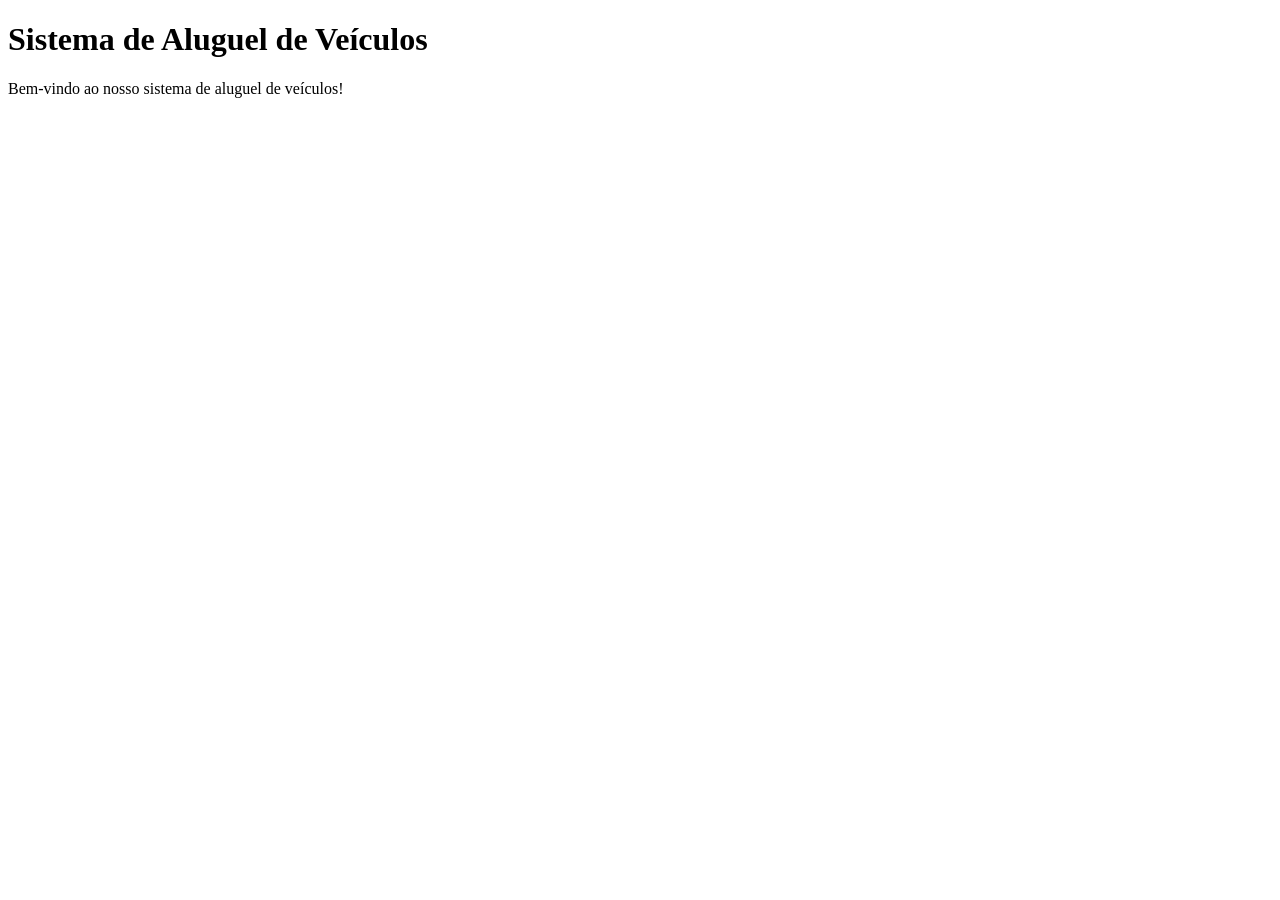
==== index.html @ 8f6b2f8c "criando os arquivos e os organizando" ====
<!DOCTYPE html>
<html lang="pt-br">
<head>
    <meta charset="UTF-8">
    <meta name="viewport" content="width=device-width, initial-scale=1.0">
    <title>Document</title>
</head>
<body>
    <h1>Sistema de Aluguel de Veículos</h1>
    <p>Bem-vindo ao nosso sistema de aluguel de veículos!</p>
</body>
</html>
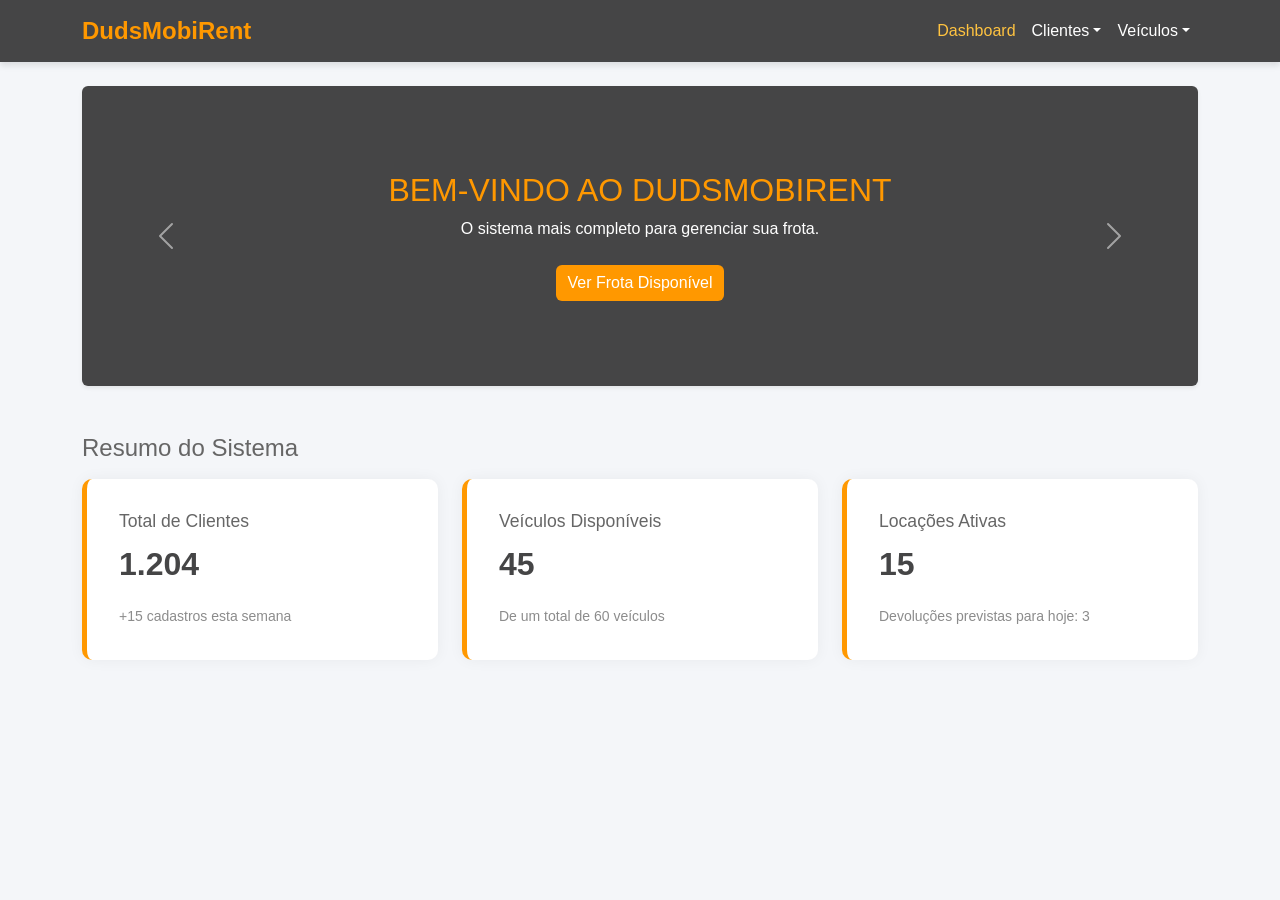
==== commit 3b9a1b88: "Adicionando Navbar e Carousel do bootstrap, dando formas para a pagina index, adicionando paletas de" ====
--- a/index.html
+++ b/index.html
@@ -1,12 +1,102 @@
 <!DOCTYPE html>
-<html lang="pt-br">
+<html lang="pt-BR">
 <head>
     <meta charset="UTF-8">
     <meta name="viewport" content="width=device-width, initial-scale=1.0">
-    <title>Document</title>
+    <title>DudsMobiRent - Sistema de Aluguel de Veículos</title>
+    <link href="https://cdn.jsdelivr.net/npm/bootstrap@5.3.0/dist/css/bootstrap.min.css" rel="stylesheet">
+    <link rel="stylesheet" href="css/style.css">
 </head>
 <body>
-    <h1>Sistema de Aluguel de Veículos</h1>
-    <p>Bem-vindo ao nosso sistema de aluguel de veículos!</p>
+
+    <nav class="navbar navbar-expand-lg navbar-custom">
+        <div class="container">
+            <a class="navbar-brand" href="index.html">DudsMobiRent</a>
+            <button class="navbar-toggler bg-light" type="button" data-bs-toggle="collapse" data-bs-target="#navbarNav">
+                <span class="navbar-toggler-icon"></span>
+            </button>
+            <div class="collapse navbar-collapse" id="navbarNav">
+                <ul class="navbar-nav ms-auto">
+                    <li class="nav-item"><a class="nav-link active" href="index.html">Dashboard</a></li>
+                    <li class="nav-item dropdown">
+                        <a class="nav-link dropdown-toggle" href="#" data-bs-toggle="dropdown">Clientes</a>
+                        <ul class="dropdown-menu">
+                            <li><a class="dropdown-item" href="clientes-cadastro.html">Cadastrar Cliente</a></li>
+                            <li><a class="dropdown-item" href="clientes-lista.html">Listar Clientes</a></li>
+                        </ul>
+                    </li>
+                    <li class="nav-item dropdown">
+                        <a class="nav-link dropdown-toggle" href="#" data-bs-toggle="dropdown">Veículos</a>
+                        <ul class="dropdown-menu">
+                            <li><a class="dropdown-item" href="veiculos-cadastro.html">Cadastrar Veículo</a></li>
+                            <li><a class="dropdown-item" href="veiculos-lista.html">Listar Veículos</a></li>
+                        </ul>
+                    </li>
+                </ul>
+            </div>
+        </div>
+    </nav>
+
+    <main class="container mt-4">
+        
+        <div id="ofertasCarousel" class="carousel slide mb-5 shadow-sm rounded" data-bs-ride="carousel">
+            <div class="carousel-inner rounded">
+                <div class="carousel-item active" style="background-color: var(--dark-gray); height: 300px;">
+                    <div class="d-flex flex-column justify-content-center align-items-center h-100 text-white text-center p-4">
+                        <h2 class="text-orange">BEM-VINDO AO DUDSMOBIRENT</h2>
+                        <p>O sistema mais completo para gerenciar sua frota.</p>
+                        <a href="veiculos-lista.html" class="btn btn-custom mt-2">Ver Frota Disponível</a>
+                    </div>
+                </div>
+                <div class="carousel-item" style="background-color: var(--med-gray); height: 300px;">
+                    <div class="d-flex flex-column justify-content-center align-items-center h-100 text-white text-center p-4">
+                        <h2 class="text-light-orange">Oferta de Fim de Semana!</h2>
+                        <p>Descontos de até 20% no aluguel de SUVs.</p>
+                    </div>
+                </div>
+            </div>
+            <button class="carousel-control-prev" type="button" data-bs-target="#ofertasCarousel" data-bs-slide="prev">
+                <span class="carousel-control-prev-icon" aria-hidden="true"></span>
+            </button>
+            <button class="carousel-control-next" type="button" data-bs-target="#ofertasCarousel" data-bs-slide="next">
+                <span class="carousel-control-next-icon" aria-hidden="true"></span>
+            </button>
+        </div>
+
+        <h4 class="mb-3" style="color: var(--med-gray);">Resumo do Sistema</h4>
+        <div class="row">
+            <div class="col-md-4 mb-3">
+                <div class="card card-dashboard p-3">
+                    <div class="card-body">
+                        <h5 class="card-title">Total de Clientes</h5>
+                        <p class="card-text-highlight">1.204</p>
+                        <small class="text-light-gray">+15 cadastros esta semana</small>
+                    </div>
+                </div>
+            </div>
+            <div class="col-md-4 mb-3">
+                <div class="card card-dashboard p-3">
+                    <div class="card-body">
+                        <h5 class="card-title">Veículos Disponíveis</h5>
+                        <p class="card-text-highlight">45</p>
+                        <small class="text-light-gray">De um total de 60 veículos</small>
+                    </div>
+                </div>
+            </div>
+            <div class="col-md-4 mb-3">
+                <div class="card card-dashboard p-3">
+                    <div class="card-body">
+                        <h5 class="card-title">Locações Ativas</h5>
+                        <p class="card-text-highlight">15</p>
+                        <small class="text-light-gray">Devoluções previstas para hoje: 3</small>
+                    </div>
+                </div>
+            </div>
+        </div>
+
+    </main>
+
+    <script src="https://cdn.jsdelivr.net/npm/bootstrap@5.3.0/dist/js/bootstrap.bundle.min.js"></script>
+    <script src="js/script.js"></script>
 </body>
 </html>
--- a/css/style.css
+++ b/css/style.css
@@ -0,0 +1,85 @@
+:root {
+    --dark-gray: #454546;
+    --med-gray: #666666;
+    --light-gray: #8c8c8c;
+    --orange: #ff9800;
+    --light-orange: #ffc340;
+}
+
+body {
+    background-color: #f4f6f9;
+    font-family: 'Segoe UI', Tahoma, Geneva, Verdana, sans-serif;
+    color: var(--dark-gray);
+}
+
+/* Navbar Customizada */
+.navbar-custom {
+    background-color: var(--dark-gray);
+    box-shadow: 0 4px 6px rgba(0,0,0,0.1);
+}
+.navbar-custom .navbar-brand {
+    color: var(--orange) !important;
+    font-weight: bold;
+    font-size: 1.5rem;
+}
+.navbar-custom .nav-link {
+    color: #ffffff !important;
+    transition: 0.3s;
+}
+.navbar-custom .nav-link:hover, .navbar-custom .nav-link.active {
+    color: var(--light-orange) !important;
+}
+
+/* Botões */
+.btn-custom {
+    background-color: var(--orange);
+    color: #fff;
+    border: none;
+    transition: 0.3s;
+}
+.btn-custom:hover {
+    background-color: var(--light-orange);
+    color: var(--dark-gray);
+}
+
+/* Cards (Baseado na imagem de dashboard) */
+.card-dashboard {
+    border: none;
+    border-radius: 10px;
+    box-shadow: 0 0 15px rgba(0,0,0,0.05);
+    border-left: 5px solid var(--orange);
+    transition: transform 0.2s;
+}
+.card-dashboard:hover {
+    transform: translateY(-5px);
+}
+.card-title {
+    color: var(--med-gray);
+    font-size: 1.1rem;
+}
+.card-text-highlight {
+    color: var(--dark-gray);
+    font-size: 2rem;
+    font-weight: bold;
+}
+
+/* Tabelas e Formulários */
+.table-custom thead {
+    background-color: var(--med-gray);
+    color: #fff;
+}
+.form-control:focus {
+    border-color: var(--orange);
+    box-shadow: 0 0 0 0.25rem rgba(255, 152, 0, 0.25);
+}
+
+/* Textos */
+.text-orange { color: var(--orange); }
+.text-light-gray { color: var(--light-gray); }
+
+/* Carrossel */
+.carousel-item img {
+    height: 300px;
+    object-fit: cover;
+    border-radius: 10px;
+}
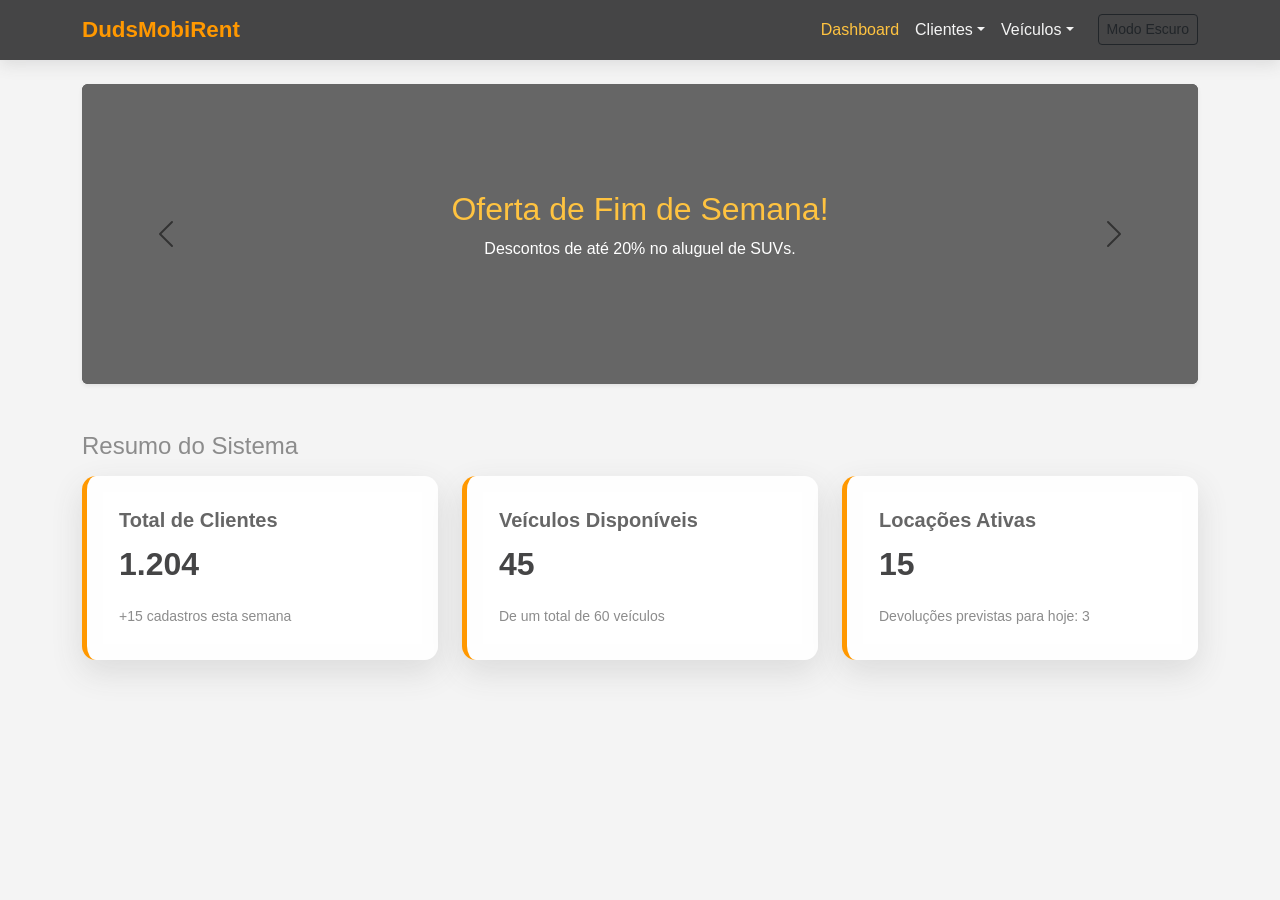
==== commit 9910ded6: "organizando a paleta de cores e adicionando o botão claro/escuro" ====
--- a/index.html
+++ b/index.html
@@ -21,18 +21,19 @@
                     <li class="nav-item dropdown">
                         <a class="nav-link dropdown-toggle" href="#" data-bs-toggle="dropdown">Clientes</a>
                         <ul class="dropdown-menu">
-                            <li><a class="dropdown-item" href="clientes-cadastro.html">Cadastrar Cliente</a></li>
-                            <li><a class="dropdown-item" href="clientes-lista.html">Listar Clientes</a></li>
+                            <li><a class="dropdown-item" href="clientes/clientes_cadastro.html">Cadastrar Cliente</a></li>
+                            <li><a class="dropdown-item" href="clientes/clientes_lista.html">Listar Clientes</a></li>
                         </ul>
                     </li>
                     <li class="nav-item dropdown">
                         <a class="nav-link dropdown-toggle" href="#" data-bs-toggle="dropdown">Veículos</a>
                         <ul class="dropdown-menu">
-                            <li><a class="dropdown-item" href="veiculos-cadastro.html">Cadastrar Veículo</a></li>
-                            <li><a class="dropdown-item" href="veiculos-lista.html">Listar Veículos</a></li>
+                            <li><a class="dropdown-item" href="veiculos/veiculos_cadastro.html">Cadastrar Veículo</a></li>
+                            <li><a class="dropdown-item" href="veiculos/veiculos_lista.html">Listar Veículos</a></li>
                         </ul>
                     </li>
                 </ul>
+                <button id="themeToggleBtn" class="btn btn-outline-light btn-sm ms-lg-3 mt-3 mt-lg-0" type="button">Modo Escuro</button>
             </div>
         </div>
     </nav>
@@ -41,14 +42,14 @@
         
         <div id="ofertasCarousel" class="carousel slide mb-5 shadow-sm rounded" data-bs-ride="carousel">
             <div class="carousel-inner rounded">
-                <div class="carousel-item active" style="background-color: var(--dark-gray); height: 300px;">
+                <div class="carousel-item carousel-card carousel-card-dark active">
                     <div class="d-flex flex-column justify-content-center align-items-center h-100 text-white text-center p-4">
                         <h2 class="text-orange">BEM-VINDO AO DUDSMOBIRENT</h2>
                         <p>O sistema mais completo para gerenciar sua frota.</p>
-                        <a href="veiculos-lista.html" class="btn btn-custom mt-2">Ver Frota Disponível</a>
+                        <a href="veiculos/veiculos_lista.html" class="btn btn-custom mt-2">Ver Frota Disponível</a>
                     </div>
                 </div>
-                <div class="carousel-item" style="background-color: var(--med-gray); height: 300px;">
+                <div class="carousel-item carousel-card carousel-card-medium">
                     <div class="d-flex flex-column justify-content-center align-items-center h-100 text-white text-center p-4">
                         <h2 class="text-light-orange">Oferta de Fim de Semana!</h2>
                         <p>Descontos de até 20% no aluguel de SUVs.</p>
@@ -63,7 +64,7 @@
             </button>
         </div>
 
-        <h4 class="mb-3" style="color: var(--med-gray);">Resumo do Sistema</h4>
+        <h4 class="mb-3 text-light-gray">Resumo do Sistema</h4>
         <div class="row">
             <div class="col-md-4 mb-3">
                 <div class="card card-dashboard p-3">
--- a/css/style.css
+++ b/css/style.css
@@ -4,82 +4,160 @@
     --light-gray: #8c8c8c;
     --orange: #ff9800;
     --light-orange: #ffc340;
+    --surface: rgba(255, 255, 255, 0.94);
+    --surface-soft: rgba(69, 69, 70, 0.06);
+    --shadow: rgba(69, 69, 70, 0.14);
+    --text-primary: var(--dark-gray);
+    --text-secondary: var(--light-gray);
+    --panel-border: rgba(69, 69, 70, 0.12);
+}
+
+[data-bs-theme="dark"] {
+    --surface: #4c4c52;
+    --surface-soft: #2f2f33;
+    --shadow: rgba(0, 0, 0, 0.35);
+    --text-primary: #f4f6f9;
+    --text-secondary: #d1d1d1;
+    --panel-border: rgba(255, 152, 0, 0.2);
 }
 
 body {
-    background-color: #f4f6f9;
+    background-color: var(--surface-soft);
     font-family: 'Segoe UI', Tahoma, Geneva, Verdana, sans-serif;
-    color: var(--dark-gray);
+    color: var(--text-primary);
+    min-height: 100vh;
 }
 
-/* Navbar Customizada */
 .navbar-custom {
     background-color: var(--dark-gray);
-    box-shadow: 0 4px 6px rgba(0,0,0,0.1);
+    box-shadow: 0 4px 16px var(--shadow);
 }
 .navbar-custom .navbar-brand {
     color: var(--orange) !important;
-    font-weight: bold;
-    font-size: 1.5rem;
+    font-weight: 700;
+    font-size: 1.4rem;
 }
 .navbar-custom .nav-link {
-    color: #ffffff !important;
-    transition: 0.3s;
+    color: var(--surface) !important;
+    transition: color 0.2s ease;
 }
-.navbar-custom .nav-link:hover, .navbar-custom .nav-link.active {
+.navbar-custom .nav-link:hover,
+.navbar-custom .nav-link.active {
     color: var(--light-orange) !important;
 }
 
-/* Botões */
 .btn-custom {
     background-color: var(--orange);
-    color: #fff;
+    color: var(--dark-gray);
     border: none;
-    transition: 0.3s;
+    transition: background-color 0.25s ease, color 0.25s ease;
 }
 .btn-custom:hover {
     background-color: var(--light-orange);
     color: var(--dark-gray);
 }
 
-/* Cards (Baseado na imagem de dashboard) */
+.btn-secondary-custom,
+.btn-outline-secondary {
+    background-color: var(--light-gray);
+    color: var(--dark-gray);
+    border-color: var(--light-gray);
+}
+.btn-outline-secondary {
+    background-color: transparent;
+}
+.btn-secondary-custom:hover,
+.btn-outline-secondary:hover {
+    background-color: var(--med-gray);
+    color: var(--surface);
+    border-color: var(--med-gray);
+}
+
+.page-title {
+    color: var(--dark-gray);
+}
+
+.badge-status {
+    color: var(--dark-gray);
+    font-weight: 700;
+}
+.badge-available {
+    background-color: var(--light-orange);
+}
+.badge-rented {
+    background-color: var(--orange);
+}
+
 .card-dashboard {
+    background-color: var(--surface);
     border: none;
-    border-radius: 10px;
-    box-shadow: 0 0 15px rgba(0,0,0,0.05);
+    border-radius: 14px;
+    box-shadow: 0 12px 32px var(--shadow);
     border-left: 5px solid var(--orange);
-    transition: transform 0.2s;
+    transition: transform 0.2s ease;
 }
 .card-dashboard:hover {
-    transform: translateY(-5px);
+    transform: translateY(-4px);
 }
-.card-title {
+.card-dashboard .card-title {
     color: var(--med-gray);
-    font-size: 1.1rem;
+    font-weight: 600;
 }
 .card-text-highlight {
     color: var(--dark-gray);
     font-size: 2rem;
-    font-weight: bold;
+    font-weight: 700;
+}
+.card-header-custom {
+    background-color: var(--med-gray);
+    color: var(--surface);
+    border-bottom: none;
+}
+.card-body {
+    background-color: var(--surface);
 }
 
-/* Tabelas e Formulários */
 .table-custom thead {
     background-color: var(--med-gray);
-    color: #fff;
+    color: var(--surface);
 }
+.table-custom tbody tr:hover {
+    background-color: rgba(255, 152, 0, 0.08);
+}
+.table-custom td,
+.table-custom th {
+    vertical-align: middle;
+}
+
 .form-control:focus {
     border-color: var(--orange);
-    box-shadow: 0 0 0 0.25rem rgba(255, 152, 0, 0.25);
+    box-shadow: 0 0 0 0.25rem rgba(255, 152, 0, 0.18);
 }
 
-/* Textos */
-.text-orange { color: var(--orange); }
-.text-light-gray { color: var(--light-gray); }
+.text-orange { color: var(--orange) !important; }
+.text-light-orange { color: var(--light-orange) !important; }
+.text-light-gray { color: var(--light-gray) !important; }
 
-/* Carrossel */
-.carousel-item img {
+.carousel-card {
     height: 300px;
-    object-fit: cover;
-    border-radius: 10px;
+    display: flex;
+    align-items: center;
+    justify-content: center;
+    text-align: center;
+    padding: 2rem;
+}
+.carousel-card-dark {
+    background-color: var(--dark-gray);
+}
+.carousel-card-medium {
+    background-color: var(--med-gray);
+}
+
+.bg-panel {
+    background-color: var(--surface);
+}
+
+.carousel-control-prev-icon,
+.carousel-control-next-icon {
+    filter: invert(1);
 }
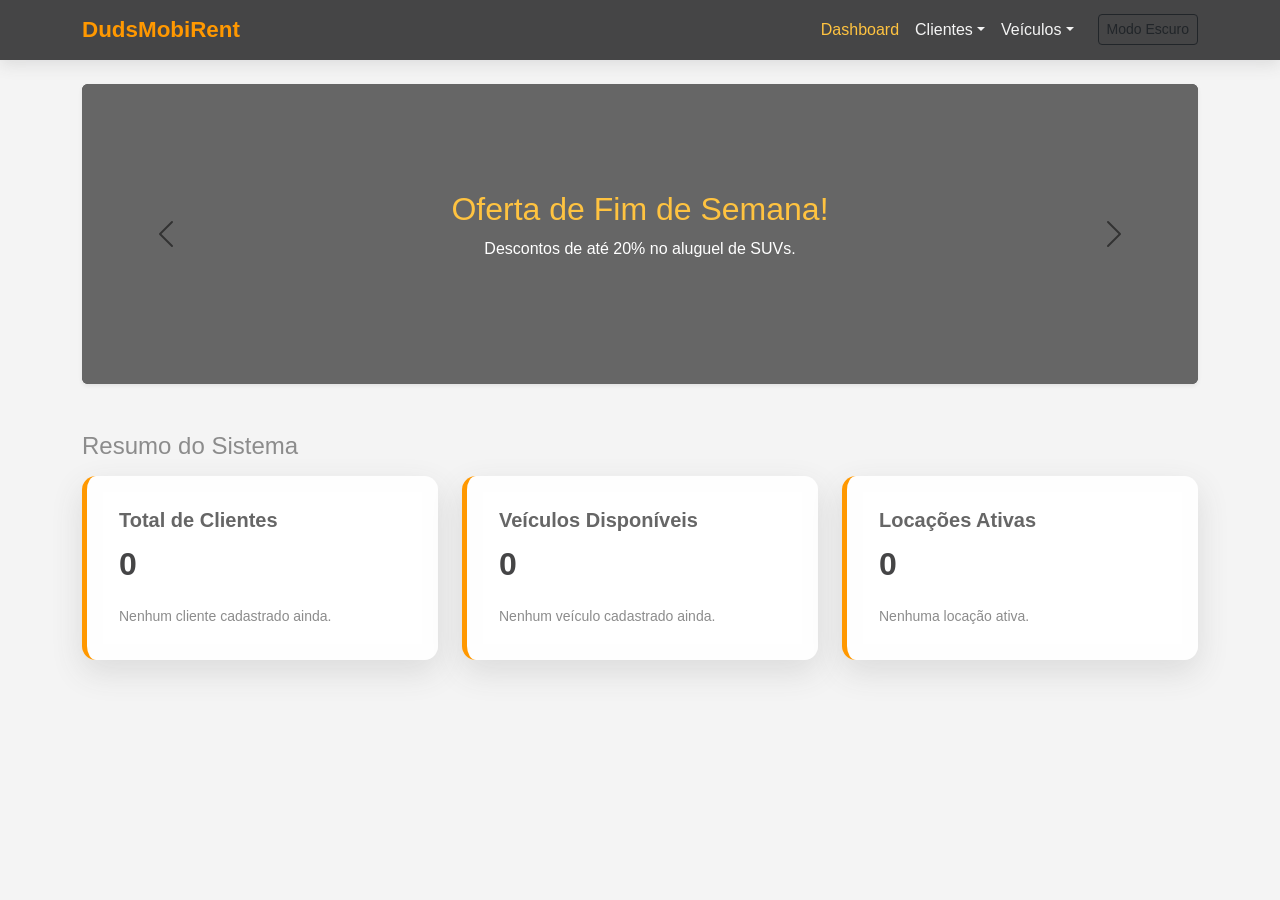
==== commit fdcc7885: "ajustando erros do modo escuro e deixando funcionais os listar e cadastrar clientes e cadastrar e li" ====
--- a/index.html
+++ b/index.html
@@ -70,8 +70,8 @@
                 <div class="card card-dashboard p-3">
                     <div class="card-body">
                         <h5 class="card-title">Total de Clientes</h5>
-                        <p class="card-text-highlight">1.204</p>
-                        <small class="text-light-gray">+15 cadastros esta semana</small>
+                        <p class="card-text-highlight" id="totalClientsCount">0</p>
+                        <small class="text-light-gray" id="clientsSummaryText">Nenhum cliente cadastrado ainda.</small>
                     </div>
                 </div>
             </div>
@@ -79,8 +79,8 @@
                 <div class="card card-dashboard p-3">
                     <div class="card-body">
                         <h5 class="card-title">Veículos Disponíveis</h5>
-                        <p class="card-text-highlight">45</p>
-                        <small class="text-light-gray">De um total de 60 veículos</small>
+                        <p class="card-text-highlight" id="availableVehiclesCount">0</p>
+                        <small class="text-light-gray" id="vehiclesSummaryText">Nenhum veículo disponível.</small>
                     </div>
                 </div>
             </div>
@@ -88,8 +88,8 @@
                 <div class="card card-dashboard p-3">
                     <div class="card-body">
                         <h5 class="card-title">Locações Ativas</h5>
-                        <p class="card-text-highlight">15</p>
-                        <small class="text-light-gray">Devoluções previstas para hoje: 3</small>
+                        <p class="card-text-highlight" id="activeRentalsCount">0</p>
+                        <small class="text-light-gray" id="rentalsSummaryText">Nenhuma locação ativa.</small>
                     </div>
                 </div>
             </div>
--- a/css/style.css
+++ b/css/style.css
@@ -19,6 +19,13 @@
     --text-primary: #f4f6f9;
     --text-secondary: #d1d1d1;
     --panel-border: rgba(255, 152, 0, 0.2);
+}
+
+[data-bs-theme="dark"] .card-dashboard .card-title,
+[data-bs-theme="dark"] .card-dashboard .card-text-highlight,
+[data-bs-theme="dark"] .card-dashboard,
+[data-bs-theme="dark"] .card-dashboard .card-body {
+    color: #ffffff;
 }
 
 body {
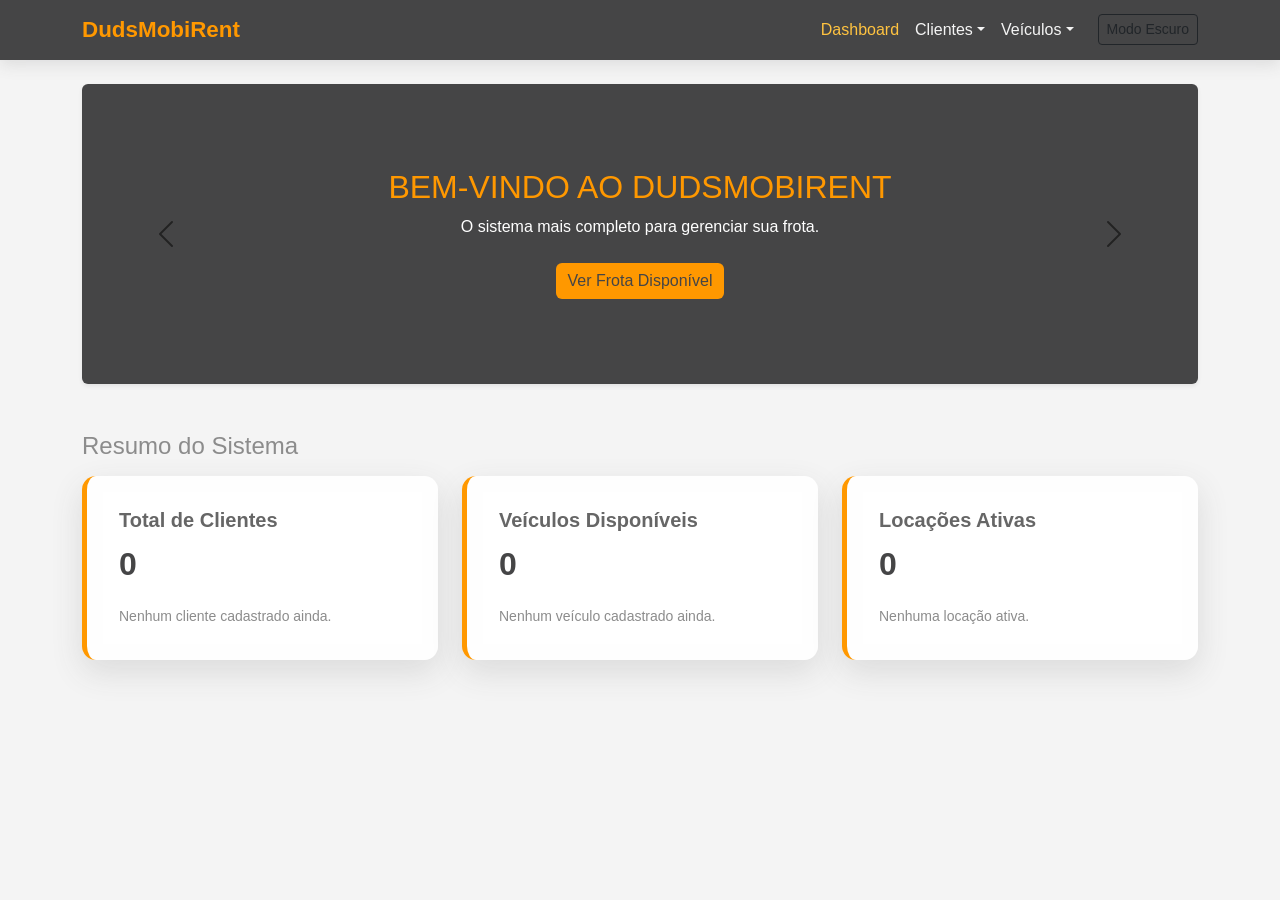
==== commit 40d3d60b: "corrigindo erros pequenos no Carousel" ====
--- a/index.html
+++ b/index.html
@@ -40,7 +40,7 @@
 
     <main class="container mt-4">
         
-        <div id="ofertasCarousel" class="carousel slide mb-5 shadow-sm rounded" data-bs-ride="carousel">
+        <div id="ofertasCarousel" class="carousel slide mb-5 shadow-sm rounded">
             <div class="carousel-inner rounded">
                 <div class="carousel-item carousel-card carousel-card-dark active">
                     <div class="d-flex flex-column justify-content-center align-items-center h-100 text-white text-center p-4">
--- a/css/style.css
+++ b/css/style.css
@@ -51,6 +51,14 @@
 .navbar-custom .nav-link:hover,
 .navbar-custom .nav-link.active {
     color: var(--light-orange) !important;
+}
+.navbar-custom .dropdown-item {
+    color: var(--orange);
+    font-weight: 500;
+}
+.navbar-custom .dropdown-item:hover {
+    color: var(--light-orange);
+    background-color: rgba(255, 152, 0, 0.1);
 }
 
 .btn-custom {
@@ -145,13 +153,31 @@
 .text-light-orange { color: var(--light-orange) !important; }
 .text-light-gray { color: var(--light-gray) !important; }
 
+.carousel-inner {
+    height: 300px;
+}
+
+.carousel-item {
+    height: 300px;
+    display: flex !important;
+    align-items: center;
+    justify-content: center;
+    opacity: 0;
+    transition: opacity 0.6s ease-in-out;
+}
+
+.carousel-item.active {
+    opacity: 1;
+}
+
 .carousel-card {
-    height: 300px;
+    height: 100%;
     display: flex;
     align-items: center;
     justify-content: center;
     text-align: center;
     padding: 2rem;
+    width: 100%;
 }
 .carousel-card-dark {
     background-color: var(--dark-gray);
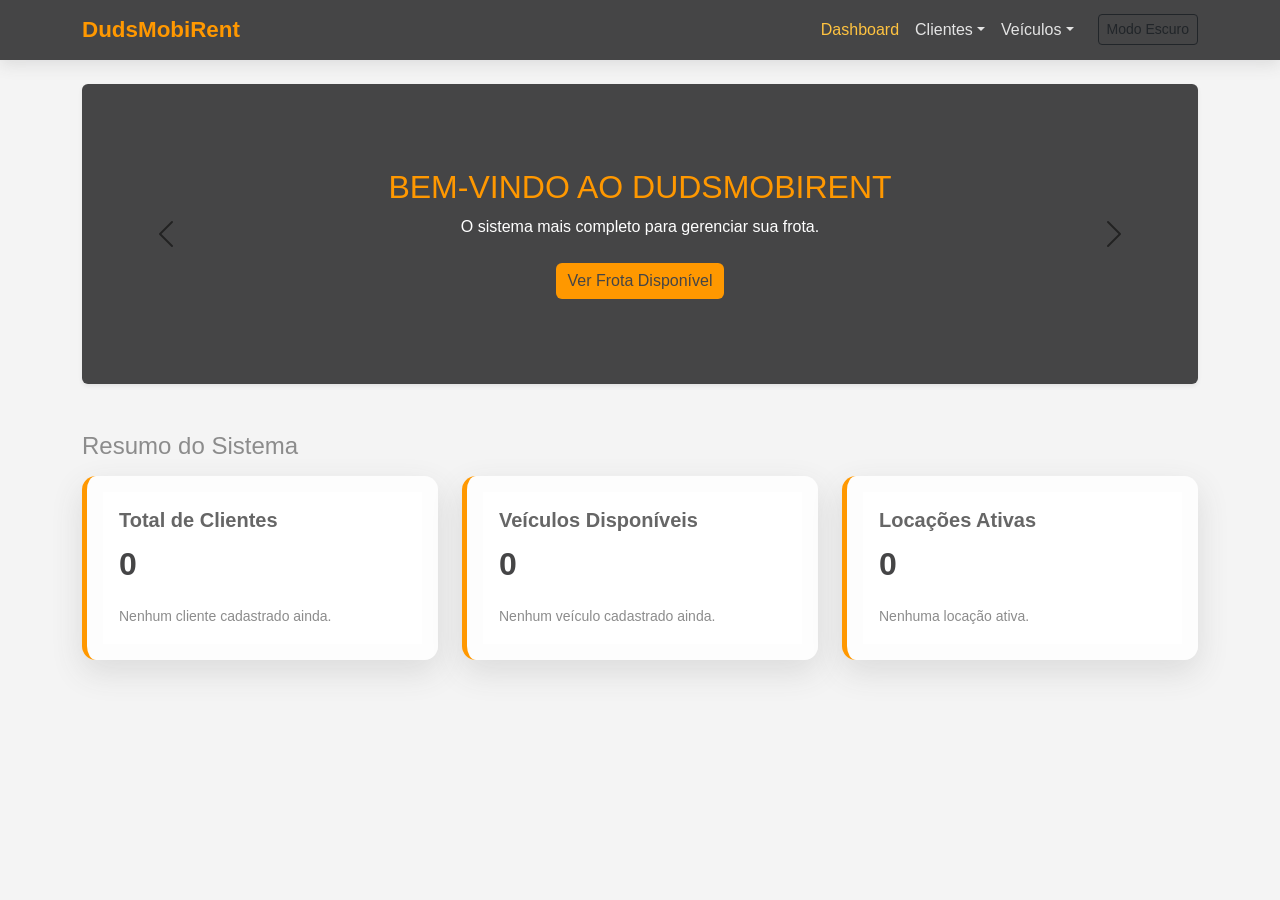
==== commit 25c49eb7: "Corrigindo link bootstrap" ====
--- a/index.html
+++ b/index.html
@@ -4,7 +4,7 @@
     <meta charset="UTF-8">
     <meta name="viewport" content="width=device-width, initial-scale=1.0">
     <title>DudsMobiRent - Sistema de Aluguel de Veículos</title>
-    <link href="https://cdn.jsdelivr.net/npm/bootstrap@5.3.0/dist/css/bootstrap.min.css" rel="stylesheet">
+    <link href="css/bootstrap.min.css" rel="stylesheet">
     <link rel="stylesheet" href="css/style.css">
 </head>
 <body>
@@ -97,7 +97,7 @@
 
     </main>
 
-    <script src="https://cdn.jsdelivr.net/npm/bootstrap@5.3.0/dist/js/bootstrap.bundle.min.js"></script>
+    <script src="js/bootstrap.bundle.min.js"></script>
     <script src="js/script.js"></script>
 </body>
 </html>
--- a/css/style.css
+++ b/css/style.css
@@ -4,7 +4,7 @@
     --light-gray: #8c8c8c;
     --orange: #ff9800;
     --light-orange: #ffc340;
-    --surface: rgba(255, 255, 255, 0.94);
+    --surface: rgba(255, 255, 255, 0.855);
     --surface-soft: rgba(69, 69, 70, 0.06);
     --shadow: rgba(69, 69, 70, 0.14);
     --text-primary: var(--dark-gray);
@@ -93,7 +93,7 @@
 }
 
 .badge-status {
-    color: var(--dark-gray);
+    color: #000 !important;
     font-weight: 700;
 }
 .badge-available {
@@ -101,6 +101,14 @@
 }
 .badge-rented {
     background-color: var(--orange);
+}
+
+[data-bs-theme="dark"] .badge-status {
+    color: #ffffff !important;
+}
+
+.table-custom .badge-status {
+    color: #000 !important;
 }
 
 .card-dashboard {
